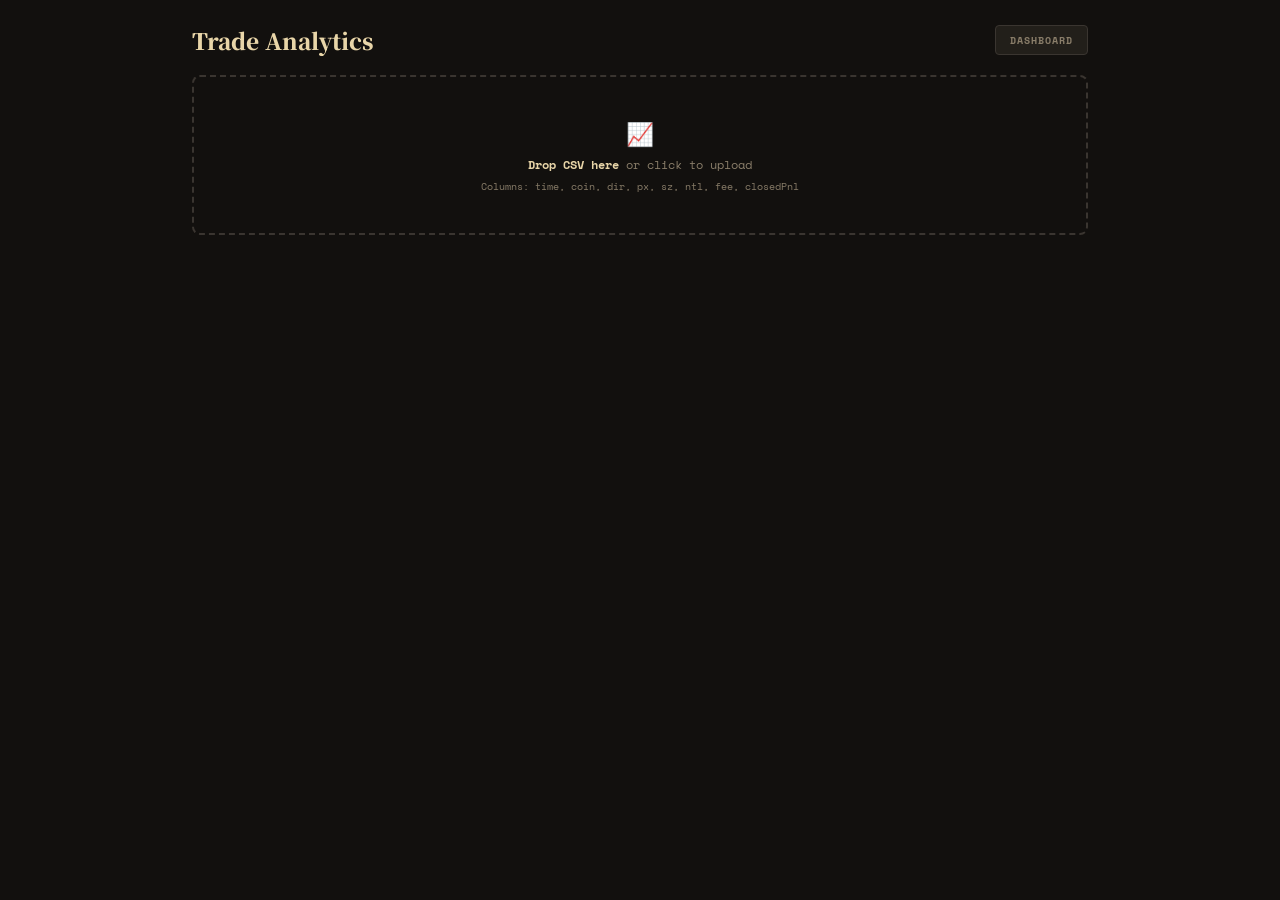
==== analytics.html @ 1d7d54f4 "Add Google Sheet sync for analytics CSV (desktop upload → mobile read)" ====
<!DOCTYPE html>
<html lang="en">
<head>
<meta charset="UTF-8">
<meta name="viewport" content="width=device-width, initial-scale=1.0">
<title>Trade Analytics — SPX</title>
<link rel="preconnect" href="https://fonts.googleapis.com">
<link rel="preconnect" href="https://fonts.gstatic.com" crossorigin>
<link href="https://fonts.googleapis.com/css2?family=Nosifer&family=Noto+Serif+JP:wght@400;700;900&family=Space+Mono:wght@400;700&display=swap" rel="stylesheet">
<style>
* { margin: 0; padding: 0; box-sizing: border-box; }
:root {
    --bg-deep: #12100e;
    --bg-dark: #1a1815;
    --bg-card: #221f1a;
    --bg-card-hover: #2a2620;
    --border: #3a3530;
    --border-light: #4a4238;
    --text: #d4c8b0;
    --text-dim: #8a7e6a;
    --text-bright: #f0e6cc;
    --pumpkin: #d4843e;
    --pumpkin-glow: #e8a04c;
    --pumpkin-deep: #b8602a;
    --green-candle: #4a8a4a;
    --green-bright: #6aaa5a;
    --green-dim: #3d5c3d;
    --red-candle: #c44b3f;
    --red-bright: #e05545;
    --cream: #e8d5a8;
    --moon: #f5ecd0;
    --navy: #2d3040;
}
body {
    font-family: 'Space Mono', 'Noto Serif JP', monospace;
    background: var(--bg-deep); color: var(--text);
    min-height: 100vh; padding: 1.5rem 2rem; max-width: 960px; margin: 0 auto;
    position: relative;
}
body::before {
    content: ''; position: fixed; top: -20px; left: -20px; right: -20px; bottom: -20px;
    background: url('analytics-bg.png') center center / cover no-repeat;
    opacity: 0.2; filter: blur(30px) brightness(1.3) saturate(1.2);
    pointer-events: none; z-index: 0;
}
body::after {
    content: ''; position: fixed; top: 0; left: 0; right: 0; bottom: 0;
    background: url('analytics-bg.png') center center / contain no-repeat;
    opacity: 0.45; pointer-events: none; z-index: 0;
}
body > * { position: relative; z-index: 1; }
.header {
    display: flex; justify-content: space-between; align-items: center;
    margin-bottom: 1.2rem; flex-wrap: wrap; gap: 0.5rem;
}
.header h1 {
    font-family: 'Noto Serif JP', serif; font-size: 1.4rem; font-weight: 900; color: var(--cream);
}
.header-btns { display: flex; gap: 0.5rem; align-items: center; }
.btn {
    background: var(--bg-card); border: 1px solid var(--border); color: var(--text-dim);
    padding: 6px 14px; border-radius: 4px; cursor: pointer; font-family: 'Space Mono', monospace;
    font-size: 0.65rem; font-weight: 700; text-transform: uppercase; letter-spacing: 1px; transition: all 0.2s;
    text-decoration: none;
}
.btn:hover { border-color: var(--pumpkin); color: var(--pumpkin-glow); }
.btn-accent { border-color: var(--pumpkin-deep); color: var(--pumpkin-glow); }
.btn-accent:hover { background: var(--pumpkin-deep); color: var(--cream); }
.upload-zone {
    border: 2px dashed var(--border); border-radius: 8px; padding: 2.5rem 1rem;
    text-align: center; cursor: pointer; transition: border-color 0.2s; margin-bottom: 1rem;
}
.upload-zone:hover, .upload-zone.dragover { border-color: var(--pumpkin); }
.upload-zone input { display: none; }
.upload-zone p { color: var(--text-dim); font-size: 0.75rem; }
.a-grid { display: grid; gap: 12px; margin-bottom: 12px; }
.a-grid-2 { grid-template-columns: 1fr 1fr; }
.a-grid-3 { grid-template-columns: 1fr 1fr 1fr; }
.a-grid-4 { grid-template-columns: 1fr 1fr 1fr 1fr; }
.a-card { background: var(--bg-card); border: 1px solid var(--border); border-radius: 6px; padding: 12px; }
.a-card h4 {
    font-size: 0.6rem; text-transform: uppercase; letter-spacing: 0.05em;
    color: var(--text-dim); margin-bottom: 6px; font-weight: 700;
}
.a-stat { font-size: 1.5rem; font-weight: 700; font-family: 'Space Mono', monospace; }
.a-stat.green { color: var(--green-bright); }
.a-stat.red { color: var(--red-bright); }
.a-sub { font-size: 0.65rem; color: var(--text-dim); margin-top: 2px; }
.a-section {
    font-size: 0.85rem; font-weight: 700; color: var(--cream); margin: 1.2rem 0 0.6rem;
    padding-left: 10px; border-left: 3px solid var(--pumpkin);
}
.a-table { width: 100%; border-collapse: collapse; font-size: 0.7rem; font-family: 'Space Mono', monospace; }
.a-table th {
    text-align: left; padding: 6px 8px; border-bottom: 1px solid var(--border);
    color: var(--text-dim); font-size: 0.6rem; text-transform: uppercase; letter-spacing: 0.03em;
}
.a-table td { padding: 6px 8px; border-bottom: 1px solid rgba(58,53,48,0.3); }
.a-pnl-pos { color: var(--green-bright); }
.a-pnl-neg { color: var(--red-bright); }
.a-wr-hi { color: var(--green-bright); }
.a-wr-mid { color: var(--pumpkin-glow); }
.a-wr-lo { color: var(--red-bright); }
.a-dot { display: inline-block; width: 9px; height: 9px; border-radius: 50%; margin: 0 1px; }
.a-dot.w { background: var(--green-bright); }
.a-dot.l { background: var(--red-candle); }
.a-heatcell {
    flex: 1; height: 28px; border-radius: 3px; display: flex; align-items: center;
    justify-content: center; font-size: 0.6rem; font-weight: 700; color: rgba(240,230,204,0.9);
}
.a-heatrow { display: flex; gap: 4px; margin-bottom: 3px; align-items: center; }
.a-heatlabel { width: 60px; font-size: 0.6rem; color: var(--text-dim); text-align: right; padding-right: 6px; flex-shrink: 0; }
.a-insight {
    background: var(--bg-card); border-left: 3px solid var(--pumpkin); padding: 10px 14px;
    margin: 6px 0; border-radius: 0 6px 6px 0; font-size: 0.75rem; line-height: 1.5;
}
.a-insight strong { color: var(--pumpkin-glow); }
.a-corr {
    background: rgba(196,75,63,0.08); border: 1px solid rgba(196,75,63,0.3); border-radius: 6px;
    padding: 10px 14px; margin: 5px 0; font-size: 0.75rem;
}
.a-corr-date { font-weight: 700; color: var(--red-bright); margin-bottom: 3px; }
.a-tag {
    display: inline-block; padding: 1px 6px; border-radius: 8px; font-size: 0.6rem; font-weight: 700; margin: 0 2px;
}
.a-tag.stock { background: rgba(96,165,250,0.15); color: #60a5fa; }
.a-tag.commodity { background: rgba(251,191,36,0.15); color: #fbbf24; }
.a-tag.index { background: rgba(167,139,250,0.15); color: #a78bfa; }
.a-wbar { display: flex; align-items: center; gap: 6px; padding: 3px 0; }
.a-wlabel { width: 42px; font-size: 0.65rem; color: var(--text-dim); text-align: right; flex-shrink: 0; }
.a-wtrack { flex: 1; position: relative; height: 16px; }
.a-wcenter { position: absolute; left: 50%; width: 1px; height: 16px; background: var(--border); }
.a-wfill { height: 12px; border-radius: 2px; position: absolute; top: 2px; }
.a-wfill.pos { background: var(--green-candle); left: 50%; }
.a-wfill.neg { background: var(--red-candle); right: 50%; }
.a-wval { font-size: 0.7rem; font-weight: 700; min-width: 55px; text-align: right; }
.badge-table { width: 100%; border-collapse: collapse; font-size: 0.7rem; font-family: 'Space Mono', monospace; }
.badge-table th {
    text-align: left; padding: 6px 8px; border-bottom: 1px solid var(--border);
    color: var(--text-dim); font-size: 0.6rem; text-transform: uppercase; letter-spacing: 0.03em;
}
.badge-table td { padding: 6px 8px; border-bottom: 1px solid rgba(58,53,48,0.3); }
.badge-table tr.unproven td { opacity: 0.35; }
.badge-table .alloc-amount { font-weight: 700; color: var(--green-bright); }
.badge-table .badge-icon { width: 20px; height: 20px; vertical-align: middle; margin-right: 4px; }
.badge-table .capped td { background: rgba(212,132,62,0.08); }
.portfolio-input {
    width: 100%; padding: 0.6rem 1rem; background: var(--bg-dark); border: 1px solid var(--border);
    border-radius: 4px; color: var(--cream); font-family: 'Space Mono', monospace; font-size: 1rem;
    text-align: center; margin-bottom: 1rem;
}
.portfolio-input:focus { outline: none; border-color: var(--pumpkin); }
.unallocated-row { color: var(--pumpkin-glow); font-weight: 700; }
@media (max-width: 768px) {
    body { padding: 1rem; }
    .a-grid-2, .a-grid-3, .a-grid-4 { grid-template-columns: 1fr 1fr; }
    .a-stat { font-size: 1.2rem; }
}
@media (max-width: 480px) {
    .a-grid-4 { grid-template-columns: 1fr 1fr; }
}
</style>
</head>
<body>

<div class="header">
    <h1>Trade Analytics</h1>
    <div class="header-btns">
        <a href="index.html" class="btn">Dashboard</a>
        <button class="btn btn-accent" id="newDataBtn" onclick="resetUpload()" style="display:none">New Data</button>
    </div>
</div>

<div class="upload-zone" id="uploadZone">
    <p style="font-size:1.4rem;margin-bottom:6px">&#128200;</p>
    <p><strong style="color:var(--cream)">Drop CSV here</strong> or click to upload</p>
    <p style="margin-top:6px;font-size:0.6rem">Columns: time, coin, dir, px, sz, ntl, fee, closedPnl</p>
    <input type="file" id="fileInput" accept=".csv">
</div>

<div id="content"></div>

<script>
// ---- CSV PARSING ----
function parseCSV(text) {
    const lines = text.trim().split('\n');
    const headers = lines[0].split(',').map(h => h.trim());
    return lines.slice(1).map(line => {
        const vals = line.split(',');
        const row = {};
        headers.forEach((h, i) => row[h] = (vals[i] || '').trim());
        return row;
    }).filter(r => r.time && r.coin);
}

function parseTime(s) {
    const [datePart, timePart] = s.split(' - ');
    const [m, d, y] = datePart.split('/');
    return new Date(y + '-' + m.padStart(2,'0') + '-' + d.padStart(2,'0') + 'T' + timePart);
}

function baseTicker(coin) { return coin.split(' (')[0].replace('/USDC','').trim(); }

const STOCKS = new Set(['AAPL','GOOGL','GOOG','PLTR','HOOD','META','NVDA','AMD','CRWV','BABA','TSLA','AMZN','MSFT','NFLX','WMT','AVGO','COIN','MSTR','VOO','SPY','QQQ','SNOW','CRM','ORCL','INTC','RDDT','UBER','SHOP','SQ','ABNB','ROKU','SNAP','PINS','DKNG','SOFI','RBLX','TSM','BMNR','IWM']);
const COMMODITIES = new Set(['PLATINUM','PALLADIUM','GOLD','COPPER','OIL','NATGAS','SILVER','WHEAT','CORN','SOYBEAN','XAUUSD','XPDUSD','USOIL','CL1!']);
function tickerCat(t) { return STOCKS.has(t) ? 'stock' : COMMODITIES.has(t) ? 'commodity' : 'index'; }
function catLabel(c) { return c === 'stock' ? 'Stocks' : c === 'commodity' ? 'Commodities' : 'Indices / Sectors'; }
function fmtPnl(v) { return (v >= 0 ? '+' : '') + '$' + v.toFixed(2); }
function pnlCls(v) { return v > 0 ? 'a-pnl-pos' : v < 0 ? 'a-pnl-neg' : ''; }
function wrCls(v) { return v >= 65 ? 'a-wr-hi' : v >= 45 ? 'a-wr-mid' : 'a-wr-lo'; }
function heatColor(wr) {
    if (wr >= 70) return 'rgba(106,170,90,0.35)';
    if (wr >= 55) return 'rgba(106,170,90,0.18)';
    if (wr >= 45) return 'rgba(255,255,255,0.06)';
    if (wr >= 30) return 'rgba(196,75,63,0.18)';
    return 'rgba(196,75,63,0.35)';
}

// ---- BADGE SYSTEM ----
var BADGE_GRADES = [
    { grade: 1,  name: 'Boulder',    icon: 'badges/Boulder_Badge.png',  multiplier: 1.0, weight: 0,  winsReq: 0,  maxStopRate: null, maxAlloc: 0 },
    { grade: 2,  name: 'Cascade',    icon: 'badges/Cascade_Badge.png',  multiplier: 1.0, weight: 0,  winsReq: 1,  maxStopRate: null, maxAlloc: 0 },
    { grade: 3,  name: 'Thunder',    icon: 'badges/Thunder_Badge.png',  multiplier: 1.0, weight: 5,  winsReq: 2,  maxStopRate: null, maxAlloc: 25 },
    { grade: 4,  name: 'Rainbow',    icon: 'badges/Rainbow_Badge.png',  multiplier: 1.3, weight: 10, winsReq: 3,  maxStopRate: null, maxAlloc: 50 },
    { grade: 5,  name: 'Soul',       icon: 'badges/Soul_Badge.png',     multiplier: 1.5, weight: 15, winsReq: 4,  maxStopRate: 0.30, maxAlloc: 75 },
    { grade: 6,  name: 'Marsh',      icon: 'badges/Marsh_Badge.png',    multiplier: 1.7, weight: 20, winsReq: 6,  maxStopRate: 0.25, maxAlloc: 100 },
    { grade: 7,  name: 'Volcano',    icon: 'badges/Volcano_Badge.png',  multiplier: 2.0, weight: 25, winsReq: 8,  maxStopRate: 0.25, maxAlloc: 150 },
    { grade: 8,  name: 'Earth',      icon: 'badges/Earth_Badge.png',    multiplier: 2.3, weight: 30, winsReq: 10, maxStopRate: 0.20, maxAlloc: 200 },
    { grade: 9,  name: 'Elite Four', icon: 'badges/master-ball.png',    multiplier: 2.5, weight: 35, winsReq: 15, maxStopRate: 0.20, maxAlloc: 300 },
    { grade: 10, name: 'Master',     icon: 'badges/master-ball.png',    multiplier: 3.0, weight: 40, winsReq: 20, maxStopRate: 0.15, maxAlloc: 500 }
];

function calcBadgeFromCSV(wins, losses, lastResults, pnl, grossWins, grossLosses) {
    var total = wins + losses;
    var stopRate = total > 0 ? losses / total : 0;
    var profitFactor = grossLosses > 0 ? grossWins / grossLosses : (grossWins > 0 ? 99 : 0);

    // P&L gate: negative P&L caps at Cascade (Grade 2) max
    var maxGradeIfNeg = 2;

    // Profit factor requirements for higher grades (gross wins / gross losses)
    // Grade 3+ needs PF > 1.0 (profitable), Grade 5+ needs PF > 1.3, Grade 7+ needs PF > 1.5
    function pfReq(gradeNum) {
        if (gradeNum >= 7) return 1.5;
        if (gradeNum >= 5) return 1.3;
        if (gradeNum >= 3) return 1.0;
        return 0;
    }

    // Find highest eligible grade
    var grade = BADGE_GRADES[0];
    for (var i = BADGE_GRADES.length - 1; i >= 0; i--) {
        var bg = BADGE_GRADES[i];
        if (wins >= bg.winsReq) {
            if (bg.maxStopRate === null || stopRate < bg.maxStopRate) {
                // P&L gate check
                if (pnl < 0 && bg.grade > maxGradeIfNeg) continue;
                // Profit factor check
                if (profitFactor < pfReq(bg.grade)) continue;
                grade = bg;
                break;
            }
        }
    }

    // Demotion for consecutive losses at end
    var consLosses = 0;
    for (var j = lastResults.length - 1; j >= 0; j--) {
        if (lastResults[j] === 'L') consLosses++;
        else break;
    }
    var demotion = 0;
    if (consLosses >= 3) demotion = 2;
    else if (consLosses >= 2) demotion = 1;

    if (demotion > 0) {
        var idx = BADGE_GRADES.indexOf(grade);
        grade = BADGE_GRADES[Math.max(0, idx - demotion)];
    }

    return {
        grade: grade.grade, name: grade.name, icon: grade.icon,
        multiplier: grade.multiplier, weight: grade.weight,
        maxAlloc: grade.maxAlloc,
        wins: wins, losses: losses,
        stopRate: total > 0 ? (stopRate * 100).toFixed(1) + '%' : '0%',
        profitFactor: profitFactor < 99 ? profitFactor.toFixed(2) : '∞',
        pnl: pnl
    };
}

// ---- ANALYSIS + RENDER ----
function analyze(rows) {
    const trades = rows.filter(r => !r.coin.includes('USDH'));
    trades.forEach(t => {
        t._dt = parseTime(t.time);
        t._pnl = parseFloat(t.closedPnl) || 0;
        t._ntl = parseFloat(t.ntl) || 0;
        t._fee = parseFloat(t.fee) || 0;
        t._ticker = baseTicker(t.coin);
        t._isOpen = t.dir.includes('Open');
        t._isClose = t.dir.includes('Close') || t.dir.includes('Liquidation');
        t._isLiq = t.dir.includes('Liquidation');
    });
    trades.sort((a, b) => a._dt - b._dt);

    const closes = trades.filter(t => t._isClose);
    const opens = trades.filter(t => t._isOpen);
    if (!trades.length) return;
    const firstDate = trades[0]._dt;
    const lastDate = trades[trades.length - 1]._dt;
    const daySpan = Math.round((lastDate - firstDate) / 86400000);

    // Overall
    const totalPnl = trades.reduce((s, t) => s + t._pnl, 0);
    const wins = closes.filter(t => t._pnl > 0).length;
    const losses = closes.filter(t => t._pnl <= 0).length;
    const winRate = closes.length ? (wins / closes.length * 100) : 0;
    const grossWin = closes.filter(t => t._pnl > 0).reduce((s, t) => s + t._pnl, 0);
    const grossLoss = closes.filter(t => t._pnl <= 0).reduce((s, t) => s + t._pnl, 0);
    const avgWin = wins ? grossWin / wins : 0;
    const avgLoss = losses ? grossLoss / losses : 0;

    // Per ticker
    const tickerMap = {};
    trades.forEach(t => {
        if (!tickerMap[t._ticker]) tickerMap[t._ticker] = { opens: [], closes: [], all: [] };
        tickerMap[t._ticker].all.push(t);
        if (t._isOpen) tickerMap[t._ticker].opens.push(t);
        if (t._isClose) tickerMap[t._ticker].closes.push(t);
    });
    const tickerStats = {};
    for (const [ticker, data] of Object.entries(tickerMap)) {
        const tc = data.closes, to = data.opens;
        const pnl = data.all.reduce((s, t) => s + t._pnl, 0);
        const notional = to.reduce((s, t) => s + t._ntl, 0);
        const w = tc.filter(t => t._pnl > 0).length, l = tc.filter(t => t._pnl <= 0).length;
        const tGrossWin = tc.filter(t => t._pnl > 0).reduce((s, t) => s + t._pnl, 0);
        const tGrossLoss = Math.abs(tc.filter(t => t._pnl <= 0).reduce((s, t) => s + t._pnl, 0));
        // Track last results for demotion calc
        var lastResults = tc.map(function(t) { return t._pnl > 0 ? 'W' : 'L'; });
        var badge = calcBadgeFromCSV(w, l, lastResults, pnl, tGrossWin, tGrossLoss);
        tickerStats[ticker] = { pnl, notional, wins: w, losses: l, exits: tc.length, category: tickerCat(ticker), badge: badge, lastResults: lastResults };
    }

    // Hold times
    const holdTimes = [];
    for (const [ticker, data] of Object.entries(tickerMap)) {
        const oq = [...data.opens];
        for (const c of data.closes) {
            if (oq.length) { const o = oq.shift(); holdTimes.push({ ticker, hrs: (c._dt - o._dt) / 3600000, pnl: c._pnl, win: c._pnl > 0 }); }
        }
    }
    const holdBuckets = [
        { label: '< 4 hrs', lo: 0, hi: 4 }, { label: '4-12 hrs', lo: 4, hi: 12 },
        { label: '12-24 hrs', lo: 12, hi: 24 }, { label: '1-2 days', lo: 24, hi: 48 },
        { label: '2-5 days', lo: 48, hi: 120 }, { label: '5+ days', lo: 120, hi: 99999 },
    ];
    holdBuckets.forEach(b => {
        const g = holdTimes.filter(h => h.hrs >= b.lo && h.hrs < b.hi);
        b.count = g.length; b.wins = g.filter(h => h.win).length;
        b.wr = g.length ? (b.wins / g.length * 100) : 0;
        b.pnl = g.reduce((s, h) => s + h.pnl, 0);
    });

    // Entry time matching
    const entryPnl = [];
    for (const [ticker, data] of Object.entries(tickerMap)) {
        const oq = [...data.opens];
        for (const c of data.closes) {
            if (oq.length) { const o = oq.shift(); entryPnl.push({ hour: o._dt.getHours(), dow: o._dt.getDay(), pnl: c._pnl, win: c._pnl > 0, ticker }); }
        }
    }

    // Time blocks
    const timeBlocks = [
        { label: 'Pre-market (1-9am)', lo: 1, hi: 9 }, { label: 'Morning (9-12pm)', lo: 9, hi: 12 },
        { label: 'Afternoon (12-4pm)', lo: 12, hi: 16 }, { label: 'Evening (4-8pm)', lo: 16, hi: 20 },
        { label: 'Night (8pm-1am)', lo: 20, hi: 25 },
    ];
    timeBlocks.forEach(b => {
        const g = b.hi <= 24 ? entryPnl.filter(e => e.hour >= b.lo && e.hour < b.hi) : entryPnl.filter(e => e.hour >= 20 || e.hour < 1);
        b.count = g.length; b.wins = g.filter(e => e.win).length;
        b.wr = g.length ? (b.wins / g.length * 100) : 0;
        b.pnl = g.reduce((s, e) => s + e.pnl, 0);
    });

    // Day of week
    const dayNames = ['Sun', 'Mon', 'Tue', 'Wed', 'Thu', 'Fri', 'Sat'];
    const dowStats = dayNames.map((d, i) => {
        const g = entryPnl.filter(e => e.dow === i);
        return { label: d, count: g.length, wins: g.filter(e => e.win).length,
            wr: g.length ? (g.filter(e => e.win).length / g.length * 100) : 0,
            pnl: g.reduce((s, e) => s + e.pnl, 0) };
    });

    // Weekly P&L
    const weeklyMap = {};
    trades.forEach(t => {
        const d = new Date(t._dt); const day = d.getDay();
        const mon = new Date(d); mon.setDate(mon.getDate() - ((day + 6) % 7));
        const key = (mon.getMonth()+1) + '/' + mon.getDate();
        weeklyMap[key] = (weeklyMap[key] || 0) + t._pnl;
    });
    const weekly = Object.entries(weeklyMap).sort((a, b) => {
        const [am, ad] = a[0].split('/').map(Number), [bm, bd] = b[0].split('/').map(Number);
        return am !== bm ? am - bm : ad - bd;
    });

    // Streaks
    let streaks = [], curType = null, curLen = 0;
    closes.forEach(t => {
        const type = t._pnl > 0 ? 'w' : 'l';
        if (type === curType) curLen++; else { if (curType) streaks.push({ type: curType, len: curLen }); curType = type; curLen = 1; }
    });
    if (curType) streaks.push({ type: curType, len: curLen });
    const maxWS = Math.max(0, ...streaks.filter(s => s.type === 'w').map(s => s.len));
    const maxLS = Math.max(0, ...streaks.filter(s => s.type === 'l').map(s => s.len));
    const curStreak = streaks.length ? streaks[streaks.length - 1] : { type: 'w', len: 0 };
    const last15 = closes.slice(-15);

    // Correlated risk days
    const dayExits = {};
    closes.forEach(t => { const k = t._dt.toISOString().slice(0, 10); if (!dayExits[k]) dayExits[k] = []; dayExits[k].push(t); });
    const corrDays = Object.entries(dayExits)
        .filter(([, ex]) => ex.length >= 3 && ex.every(e => e._pnl <= 0))
        .map(([date, ex]) => ({ date, exits: ex, loss: ex.reduce((s, e) => s + e._pnl, 0) }));

    // Top wins/losses
    const sortedExits = [...closes].sort((a, b) => b._pnl - a._pnl);
    const topWins = sortedExits.slice(0, 5);
    const topLosses = sortedExits.slice(-5).reverse();

    // Category stats
    const cats = ['stock', 'commodity', 'index'].map(cat => {
        const tks = Object.entries(tickerStats).filter(([, s]) => s.category === cat);
        return { category: cat, label: catLabel(cat),
            pnl: tks.reduce((s, [, t]) => s + t.pnl, 0),
            notional: tks.reduce((s, [, t]) => s + t.notional, 0),
            wins: tks.reduce((s, [, t]) => s + t.wins, 0),
            losses: tks.reduce((s, [, t]) => s + t.losses, 0),
            tickers: tks.sort((a, b) => b[1].pnl - a[1].pnl) };
    });

    // Auto-insights
    const insights = [];
    const bestDow = dowStats.filter(d => d.count > 0).sort((a, b) => b.pnl - a.pnl)[0];
    const worstDow = dowStats.filter(d => d.count > 0).sort((a, b) => a.pnl - b.pnl)[0];
    if (bestDow && worstDow && bestDow.label !== worstDow.label)
        insights.push('<strong>' + bestDow.label + '</strong> entries are best (' + fmtPnl(bestDow.pnl) + ', ' + bestDow.wr.toFixed(0) + '% WR). <strong>' + worstDow.label + '</strong> entries worst (' + fmtPnl(worstDow.pnl) + ', ' + worstDow.wr.toFixed(0) + '% WR).');
    const bestHold = holdBuckets.filter(b => b.count >= 2).sort((a, b) => b.wr - a.wr)[0];
    const worstHold = holdBuckets.filter(b => b.count >= 2).sort((a, b) => a.wr - b.wr)[0];
    if (bestHold && worstHold && bestHold.label !== worstHold.label)
        insights.push('<strong>' + bestHold.label + '</strong> holds: ' + bestHold.wr.toFixed(0) + '% WR. <strong>' + worstHold.label + '</strong> holds: only ' + worstHold.wr.toFixed(0) + '% WR.');
    const liqs = trades.filter(t => t._isLiq);
    if (liqs.length) insights.push('<strong>' + liqs.length + ' liquidation(s)</strong> — ' + liqs.map(t => t._ticker + ' (' + fmtPnl(t._pnl) + ')').join(', ') + '.');
    if (corrDays.length) insights.push('<strong>' + corrDays.length + ' correlated loss day(s)</strong> — multiple stops hit same day. Consider limiting same-day exposure.');

    // Open positions
    const posSz = {};
    trades.forEach(t => {
        if (!posSz[t._ticker]) posSz[t._ticker] = 0;
        if (t._isOpen) posSz[t._ticker] += parseFloat(t.sz) || 0;
        else if (t._isClose) posSz[t._ticker] -= parseFloat(t.sz) || 0;
    });
    const stillOpen = Object.entries(posSz).filter(([, sz]) => Math.abs(sz) > 0.0001);

    // ---- BUILD HTML ----
    let h = '';
    const dateRange = firstDate.toLocaleDateString() + ' — ' + lastDate.toLocaleDateString() + ' (' + daySpan + 'd)';

    // Top stats
    h += '<div class="a-grid a-grid-4">';
    h += '<div class="a-card"><h4>Net P&L (Realized)</h4><div class="a-stat ' + (totalPnl >= 0 ? 'green' : 'red') + '">' + fmtPnl(totalPnl) + '</div><div class="a-sub">' + dateRange + '</div></div>';
    h += '<div class="a-card"><h4>Win Rate</h4><div class="a-stat ' + wrCls(winRate) + '">' + winRate.toFixed(1) + '%</div><div class="a-sub">' + wins + 'W / ' + losses + 'L (' + closes.length + ' exits)</div></div>';
    h += '<div class="a-card"><h4>Avg Win</h4><div class="a-stat green">' + fmtPnl(avgWin) + '</div><div class="a-sub">Gross: ' + fmtPnl(grossWin) + '</div></div>';
    h += '<div class="a-card"><h4>Avg Loss</h4><div class="a-stat red">' + fmtPnl(avgLoss) + '</div><div class="a-sub">Gross: ' + fmtPnl(grossLoss) + '</div></div>';
    h += '</div>';

    // Streak + last 15
    h += '<div class="a-grid a-grid-2">';
    h += '<div class="a-card"><h4>Current Streak</h4><div class="a-stat ' + (curStreak.type === 'w' ? 'green' : 'red') + '">' + curStreak.len + ' ' + (curStreak.type === 'w' ? 'Wins' : 'Losses') + '</div><div class="a-sub">Best: ' + maxWS + 'W | Worst: ' + maxLS + 'L</div></div>';
    h += '<div class="a-card"><h4>Last 15 Exits</h4><div style="margin-top:4px">' + last15.map(function(t) { return '<span class="a-dot ' + (t._pnl > 0 ? 'w' : 'l') + '" title="' + t._ticker + ': ' + fmtPnl(t._pnl) + '"></span>'; }).join('') + '</div><div class="a-sub" style="margin-top:6px">' + last15.filter(function(t){return t._pnl > 0}).length + 'W / ' + last15.filter(function(t){return t._pnl <= 0}).length + 'L</div></div>';
    h += '</div>';

    // Open positions warning
    if (stillOpen.length) {
        h += '<div class="a-insight"><strong>' + stillOpen.length + ' position(s) still open</strong> — P&L shown is realized only. Open: ' + stillOpen.map(function(x){return x[0]}).join(', ') + '.</div>';
    }

    // Insights
    if (insights.length) {
        h += '<div class="a-section">Key Insights</div>';
        insights.forEach(function(i) { h += '<div class="a-insight">' + i + '</div>'; });
    }

    // Weekly P&L
    h += '<div class="a-section">Weekly P&L</div><div class="a-card">';
    var maxW = Math.max(1, Math.max.apply(null, weekly.map(function(w){return Math.abs(w[1])})));
    weekly.forEach(function(w) {
        var label = w[0], pnl = w[1];
        var pct = Math.abs(pnl) / maxW * 45;
        h += '<div class="a-wbar"><div class="a-wlabel">' + label + '</div>';
        h += '<div class="a-wtrack"><div class="a-wcenter"></div><div class="a-wfill ' + (pnl >= 0 ? 'pos' : 'neg') + '" style="width:' + pct + '%"></div></div>';
        h += '<div class="a-wval ' + pnlCls(pnl) + '">' + fmtPnl(pnl) + '</div></div>';
    });
    h += '</div>';

    // Day of week heatmap
    h += '<div class="a-section">Day of Week</div><div class="a-card">';
    h += '<div class="a-heatrow"><div class="a-heatlabel"></div><div class="a-heatcell" style="background:none;color:var(--text-dim);height:18px;font-size:0.55rem">WR</div><div class="a-heatcell" style="background:none;color:var(--text-dim);height:18px;font-size:0.55rem">P&L</div><div class="a-heatcell" style="background:none;color:var(--text-dim);height:18px;font-size:0.55rem">Trades</div></div>';
    dowStats.filter(function(d){return d.count > 0}).forEach(function(d) {
        h += '<div class="a-heatrow"><div class="a-heatlabel">' + d.label + '</div>';
        h += '<div class="a-heatcell" style="background:' + heatColor(d.wr) + '">' + d.wr.toFixed(0) + '%</div>';
        h += '<div class="a-heatcell" style="background:' + (d.pnl >= 0 ? 'rgba(106,170,90,0.12)' : 'rgba(196,75,63,0.12)') + '">' + fmtPnl(d.pnl) + '</div>';
        h += '<div class="a-heatcell" style="background:rgba(255,255,255,0.04)">' + d.count + '</div></div>';
    });
    h += '</div>';

    // Hold time
    h += '<div class="a-section">Hold Time</div><div class="a-card"><table class="a-table"><tr><th>Duration</th><th>Trades</th><th>Win Rate</th><th>P&L</th></tr>';
    holdBuckets.filter(function(b){return b.count > 0}).forEach(function(b) {
        h += '<tr><td>' + b.label + '</td><td>' + b.count + '</td><td class="' + wrCls(b.wr) + '">' + b.wr.toFixed(0) + '%</td><td class="' + pnlCls(b.pnl) + '">' + fmtPnl(b.pnl) + '</td></tr>';
    });
    h += '</table></div>';

    // Entry time
    h += '<div class="a-section">Entry Time of Day</div><div class="a-card"><table class="a-table"><tr><th>Session</th><th>Entries</th><th>Win Rate</th><th>P&L</th></tr>';
    timeBlocks.filter(function(b){return b.count > 0}).forEach(function(b) {
        h += '<tr><td>' + b.label + '</td><td>' + b.count + '</td><td class="' + wrCls(b.wr) + '">' + b.wr.toFixed(0) + '%</td><td class="' + pnlCls(b.pnl) + '">' + fmtPnl(b.pnl) + '</td></tr>';
    });
    h += '</table></div>';

    // Category breakdown
    h += '<div class="a-section">By Category</div>';
    cats.filter(function(c){return c.tickers.length > 0}).forEach(function(cat) {
        var cwr = (cat.wins + cat.losses) ? (cat.wins / (cat.wins + cat.losses) * 100) : 0;
        h += '<div class="a-card" style="margin-bottom:10px"><h4>' + cat.label + ' <span style="float:right;color:' + (cat.pnl >= 0 ? 'var(--green-bright)' : 'var(--red-bright)') + '">' + fmtPnl(cat.pnl) + ' | ' + cat.wins + 'W/' + cat.losses + 'L (' + cwr.toFixed(0) + '%)</span></h4>';
        h += '<table class="a-table"><tr><th>Ticker</th><th>P&L</th><th>W/L</th><th>WR</th><th>Notional</th></tr>';
        cat.tickers.forEach(function(item) {
            var ticker = item[0], s = item[1];
            var wr = (s.wins + s.losses) ? (s.wins / (s.wins + s.losses) * 100) : 0;
            h += '<tr><td><span class="a-tag ' + cat.category + '">' + ticker + '</span></td><td class="' + pnlCls(s.pnl) + '">' + fmtPnl(s.pnl) + '</td><td>' + s.wins + '/' + s.losses + '</td><td class="' + wrCls(wr) + '">' + (s.exits ? wr.toFixed(0)+'%' : '-') + '</td><td>$' + s.notional.toFixed(0) + '</td></tr>';
        });
        h += '</table></div>';
    });

    // Top wins/losses
    h += '<div class="a-grid a-grid-2">';
    h += '<div class="a-card"><h4>Top 5 Wins</h4><table class="a-table"><tr><th>Ticker</th><th>P&L</th><th>Date</th></tr>';
    topWins.forEach(function(t) { h += '<tr><td>' + t._ticker + '</td><td class="a-pnl-pos">' + fmtPnl(t._pnl) + '</td><td>' + t._dt.toLocaleDateString() + '</td></tr>'; });
    h += '</table></div>';
    h += '<div class="a-card"><h4>Top 5 Losses</h4><table class="a-table"><tr><th>Ticker</th><th>P&L</th><th>Date</th></tr>';
    topLosses.forEach(function(t) { h += '<tr><td>' + t._ticker + '</td><td class="a-pnl-neg">' + fmtPnl(t._pnl) + '</td><td>' + t._dt.toLocaleDateString() + '</td></tr>'; });
    h += '</table></div></div>';

    // Badge grades + Portfolio allocator
    var badgeTickers = Object.entries(tickerStats)
        .map(function(e) { return { ticker: e[0], stats: e[1] }; })
        .sort(function(a, b) { return b.stats.badge.grade - a.stats.badge.grade || b.stats.pnl - a.stats.pnl; });

    h += '<div class="a-section">Ticker Badges (from CSV data)</div>';
    h += '<div class="a-card"><table class="badge-table"><tr><th>Ticker</th><th>Badge</th><th>Grade</th><th>W/L</th><th>Stop%</th><th>PF</th><th>P&L</th><th>Weight</th><th>Cap</th></tr>';
    badgeTickers.forEach(function(item) {
        var t = item.ticker, s = item.stats, b = s.badge;
        var unproven = b.grade <= 2 ? ' class="unproven"' : '';
        var pfColor = parseFloat(b.profitFactor) >= 1.0 || b.profitFactor === '∞' ? 'green' : 'red';
        h += '<tr' + unproven + '><td><strong>' + t + '</strong></td>';
        h += '<td><img class="badge-icon" src="' + b.icon + '">' + b.name + '</td>';
        h += '<td>' + b.grade + '</td>';
        h += '<td>' + b.wins + '/' + b.losses + '</td>';
        h += '<td>' + b.stopRate + '</td>';
        h += '<td style="color:var(--' + pfColor + '-bright)">' + b.profitFactor + '</td>';
        h += '<td class="' + pnlCls(s.pnl) + '">' + fmtPnl(s.pnl) + '</td>';
        h += '<td>' + (b.weight || '-') + '</td>';
        h += '<td>' + (b.maxAlloc ? '$' + b.maxAlloc : '-') + '</td>';
        h += '</tr>';
    });
    h += '</table></div>';

    // Portfolio allocator
    var eligible = badgeTickers.filter(function(item) { return item.stats.badge.grade >= 3; });
    h += '<div class="a-section">Add to Portfolio</div>';
    h += '<div class="a-card">';
    h += '<input type="number" class="portfolio-input" id="portfolioAmountInput" placeholder="Enter amount ($)" min="1" oninput="previewPortfolio()">';
    h += '<table class="badge-table" id="portfolioPreview"><tr><th>Ticker</th><th>Badge</th><th>Grade</th><th>Weight</th><th>Cap</th><th>%</th><th>$ Amount</th></tr>';
    if (eligible.length === 0) {
        h += '<tr><td colspan="7" style="text-align:center;color:var(--text-dim);padding:1rem">No tickers at Grade 3+ yet. Keep trading!</td></tr>';
    } else {
        eligible.forEach(function(item) {
            var b = item.stats.badge;
            h += '<tr id="alloc_' + item.ticker + '"><td><strong>' + item.ticker + '</strong></td>';
            h += '<td><img class="badge-icon" src="' + b.icon + '">' + b.name + '</td>';
            h += '<td>' + b.grade + '</td>';
            h += '<td>' + b.weight + '</td>';
            h += '<td>$' + b.maxAlloc + '</td>';
            h += '<td class="alloc-pct">-</td>';
            h += '<td class="alloc-amount">$0.00</td></tr>';
        });
        h += '<tr id="alloc_unallocated" style="display:none"><td colspan="5"></td><td></td><td class="unallocated-row">$0.00</td></tr>';
    }
    h += '</table></div>';

    // Store eligible data globally for the allocator
    window._portfolioEligible = eligible;

    // Correlated loss days
    if (corrDays.length) {
        h += '<div class="a-section">Correlated Loss Days</div>';
        corrDays.forEach(function(d) {
            h += '<div class="a-corr"><div class="a-corr-date">' + d.date + ' — ' + fmtPnl(d.loss) + '</div>';
            h += d.exits.map(function(e) { return '<span class="a-tag ' + tickerCat(e._ticker) + '">' + e._ticker + ' ' + fmtPnl(e._pnl) + '</span>'; }).join(' ');
            h += '</div>';
        });
    }

    h += '<div style="text-align:center;margin-top:2rem;padding:1rem;color:var(--text-dim);font-size:0.65rem">Analysis generated ' + new Date().toLocaleString() + '</div>';

    document.getElementById('content').innerHTML = h;
    document.getElementById('newDataBtn').style.display = '';
}

// ---- PORTFOLIO ALLOCATOR ----
function previewPortfolio() {
    var amount = parseFloat(document.getElementById('portfolioAmountInput').value) || 0;
    var eligible = window._portfolioEligible || [];
    if (!eligible.length || !amount) return;

    var totalWeight = eligible.reduce(function(s, e) { return s + e.stats.badge.weight; }, 0);

    // Initial proportional allocation
    eligible.forEach(function(e) {
        var pct = totalWeight > 0 ? e.stats.badge.weight / totalWeight : 0;
        e._alloc = Math.round(amount * pct * 100) / 100;
        e._pct = pct;
        e._capped = false;
    });

    // Iterative cap + redistribute
    for (var iter = 0; iter < 20; iter++) {
        var overflow = 0;
        eligible.forEach(function(e) {
            if (!e._capped && e._alloc > e.stats.badge.maxAlloc) {
                overflow += e._alloc - e.stats.badge.maxAlloc;
                e._alloc = e.stats.badge.maxAlloc;
                e._capped = true;
            }
        });
        if (overflow <= 0.01) break;
        var uncapped = eligible.filter(function(e) { return !e._capped; });
        var uncappedWeight = uncapped.reduce(function(s, e) { return s + e.stats.badge.weight; }, 0);
        uncapped.forEach(function(e) {
            var share = uncappedWeight > 0 ? e.stats.badge.weight / uncappedWeight : 0;
            e._alloc += Math.round(overflow * share * 100) / 100;
        });
    }

    var totalAllocated = 0;
    eligible.forEach(function(e) {
        var row = document.getElementById('alloc_' + e.ticker);
        if (!row) return;
        var pctCell = row.querySelector('.alloc-pct');
        var amtCell = row.querySelector('.alloc-amount');
        var pct = amount > 0 ? (e._alloc / amount * 100) : 0;
        pctCell.textContent = pct.toFixed(1) + '%';
        amtCell.textContent = '$' + e._alloc.toFixed(2);
        if (e._capped) row.classList.add('capped');
        else row.classList.remove('capped');
        totalAllocated += e._alloc;
    });

    var unallocated = amount - totalAllocated;
    var unRow = document.getElementById('alloc_unallocated');
    if (unRow) {
        if (unallocated > 0.01) {
            unRow.style.display = '';
            unRow.querySelector('.unallocated-row').textContent = '$' + unallocated.toFixed(2) + ' unallocated';
        } else {
            unRow.style.display = 'none';
        }
    }
}

// ---- FILE UPLOAD ----
var zone = document.getElementById('uploadZone');
var input = document.getElementById('fileInput');
zone.addEventListener('click', function() { input.click(); });
zone.addEventListener('dragover', function(e) { e.preventDefault(); zone.classList.add('dragover'); });
zone.addEventListener('dragleave', function() { zone.classList.remove('dragover'); });
zone.addEventListener('drop', function(e) { e.preventDefault(); zone.classList.remove('dragover'); if (e.dataTransfer.files.length) handleFile(e.dataTransfer.files[0]); });
input.addEventListener('change', function() { if (input.files.length) handleFile(input.files[0]); });

var SYNC_URL = 'https://script.google.com/macros/s/AKfycbwVwBpJsq5kybfAuo8DpvODludwPehRWeT81bRe1PftdSuYCXv90FnewvIsZtCZIUv6Cg/exec';

function syncToSheet(csvText) {
    // Use POST via no-cors (Apps Script doPost handles it, we don't need the response)
    fetch(SYNC_URL, {
        method: 'POST',
        mode: 'no-cors',
        headers: { 'Content-Type': 'text/plain' },
        body: JSON.stringify({ action: 'save_analytics_csv', data: csvText })
    }).then(function() {
        console.log('Synced to sheet (no-cors POST)');
    }).catch(function(err) { console.warn('Sheet sync failed:', err); });
}

function loadFromSheet() {
    return fetch(SYNC_URL + '?action=load_analytics_csv')
        .then(function(r) { return r.json(); })
        .then(function(d) { return d.data || null; });
}

function handleFile(file) {
    var reader = new FileReader();
    reader.onload = function(e) {
        try {
            var text = e.target.result;
            localStorage.setItem('analytics_csv', text);
            syncToSheet(text);
            var rows = parseCSV(text);
            if (!rows.length) { alert('No valid rows found'); return; }
            analyze(rows);
            zone.style.display = 'none';
        } catch (err) { alert('Error: ' + err.message); console.error(err); }
    };
    reader.readAsText(file);
}

function resetUpload() {
    localStorage.removeItem('analytics_csv');
    document.getElementById('content').innerHTML = '';
    zone.style.display = '';
    document.getElementById('newDataBtn').style.display = 'none';
}

// Auto-load: try localStorage first, then fall back to Google Sheet
(function() {
    try {
        var saved = localStorage.getItem('analytics_csv');
        if (saved) {
            var rows = parseCSV(saved);
            if (rows.length) { analyze(rows); zone.style.display = 'none'; return; }
        }
    } catch(e) {}
    // No local data — try loading from Sheet (mobile use case)
    loadFromSheet().then(function(data) {
        if (data) {
            localStorage.setItem('analytics_csv', data);
            var rows = parseCSV(data);
            if (rows.length) { analyze(rows); zone.style.display = 'none'; }
        }
    }).catch(function(err) { console.warn('Could not load from sheet:', err); });
})()
</script>
</body>
</html>
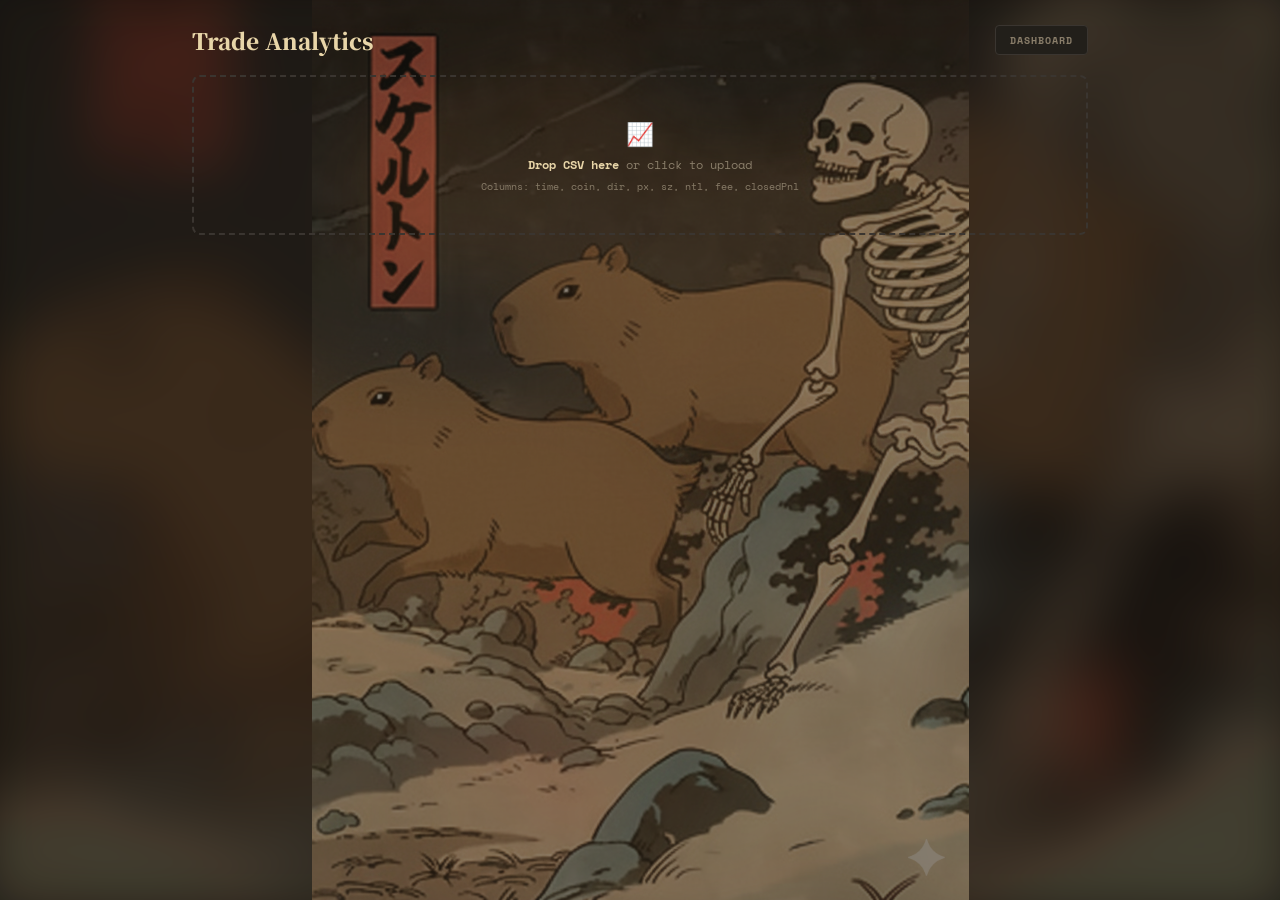
==== commit 4d9e6299: "Mobile: cover background image, hide blurred sides layer" ====
--- a/analytics.html
+++ b/analytics.html
@@ -153,6 +153,8 @@
 .unallocated-row { color: var(--pumpkin-glow); font-weight: 700; }
 @media (max-width: 768px) {
     body { padding: 1rem; }
+    body::before { display: none; }
+    body::after { background-size: cover; opacity: 0.15; }
     .a-grid-2, .a-grid-3, .a-grid-4 { grid-template-columns: 1fr 1fr; }
     .a-stat { font-size: 1.2rem; }
 }
